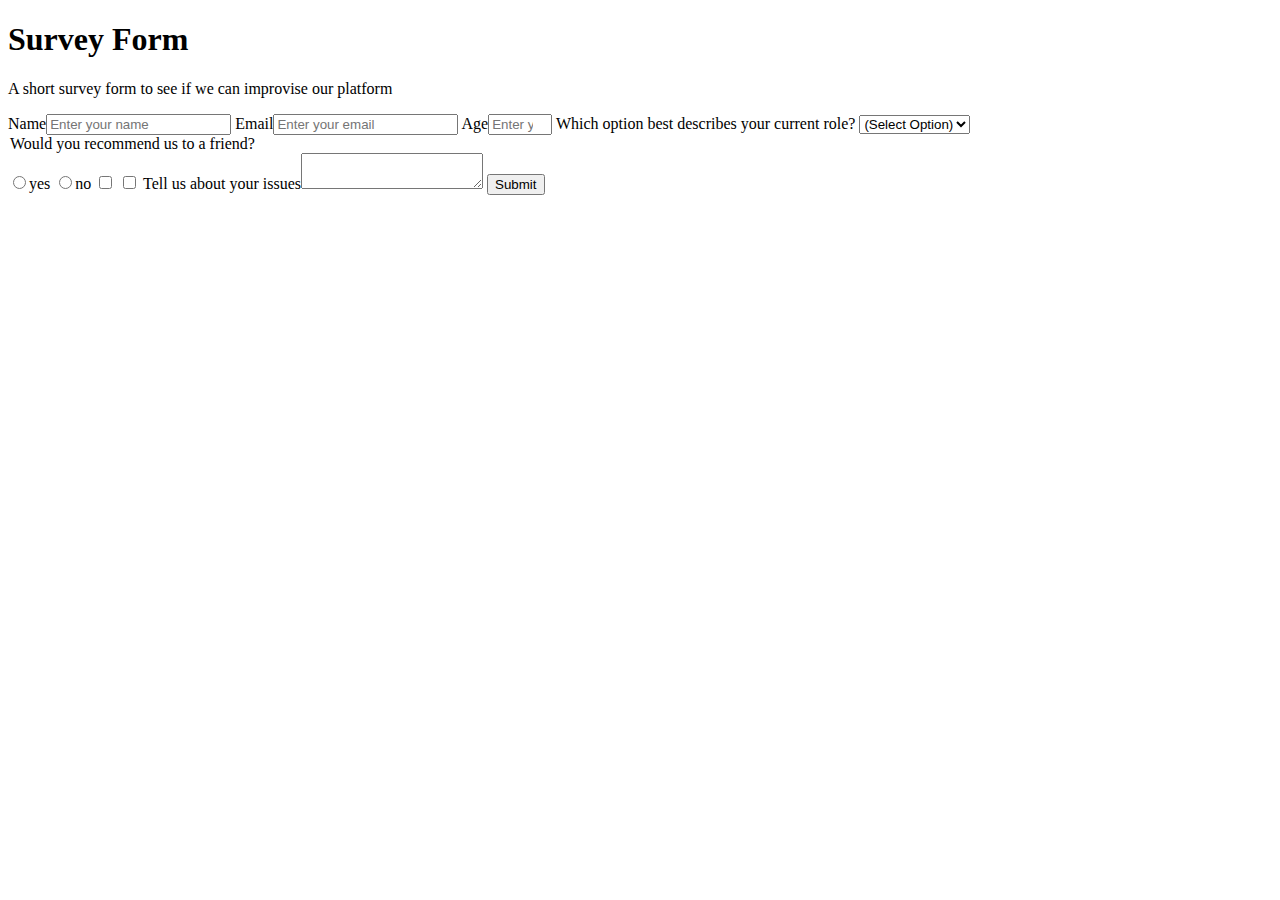
==== index.html @ e8cec782 "added html and css" ====
<!DOCTYPE html>
<html lang="en">
  <head>
    <meta charset="utf=8">
    <title>Survey Form</title>
    <link rel="stylesheet" href="styles.css"/>
  </head>
  <body>
    <h1 id="title">Survey Form</h1>
    <p id="description">A short survey form to see if we can improvise our platform</p>
    <form id="survey-form">
      <label id="name-label" >Name<input required id="name" type="text" placeholder="Enter your name"/></label>
      <label id="email-label">Email<input required id="email" type="email" placeholder="Enter your email" >
      <label id="number-label">Age<input id="number" type="number" min="13" max="120" placeholder="Enter your age" /></label>
      <label>Which option best describes your current role?
        <select id="dropdown">
          <option value="">(Select Option)</option>
          <option value="1">Student</option>
          <option value="2">Part Time</option>
          <option value="3">Other</option>
        </select>
      </label>
      <legend>Would you recommend us to a friend?</legend>
      <label>
        <input id="yes-no" type="radio" name="recommendation" value="1"></input>yes
      </label>
      <label>
        <input id="no-yes" type="radio" name="recommendation" value="2"></input>no
      </label>
      <label><input type="checkbox" value="1"/></label>
      <label><input type="checkbox" value="2" /></label>
      <label>Tell us about your issues<textarea></textarea></label>
      <label><input id="submit" type="submit"></input></label>
    </form>
  </body>
</html>
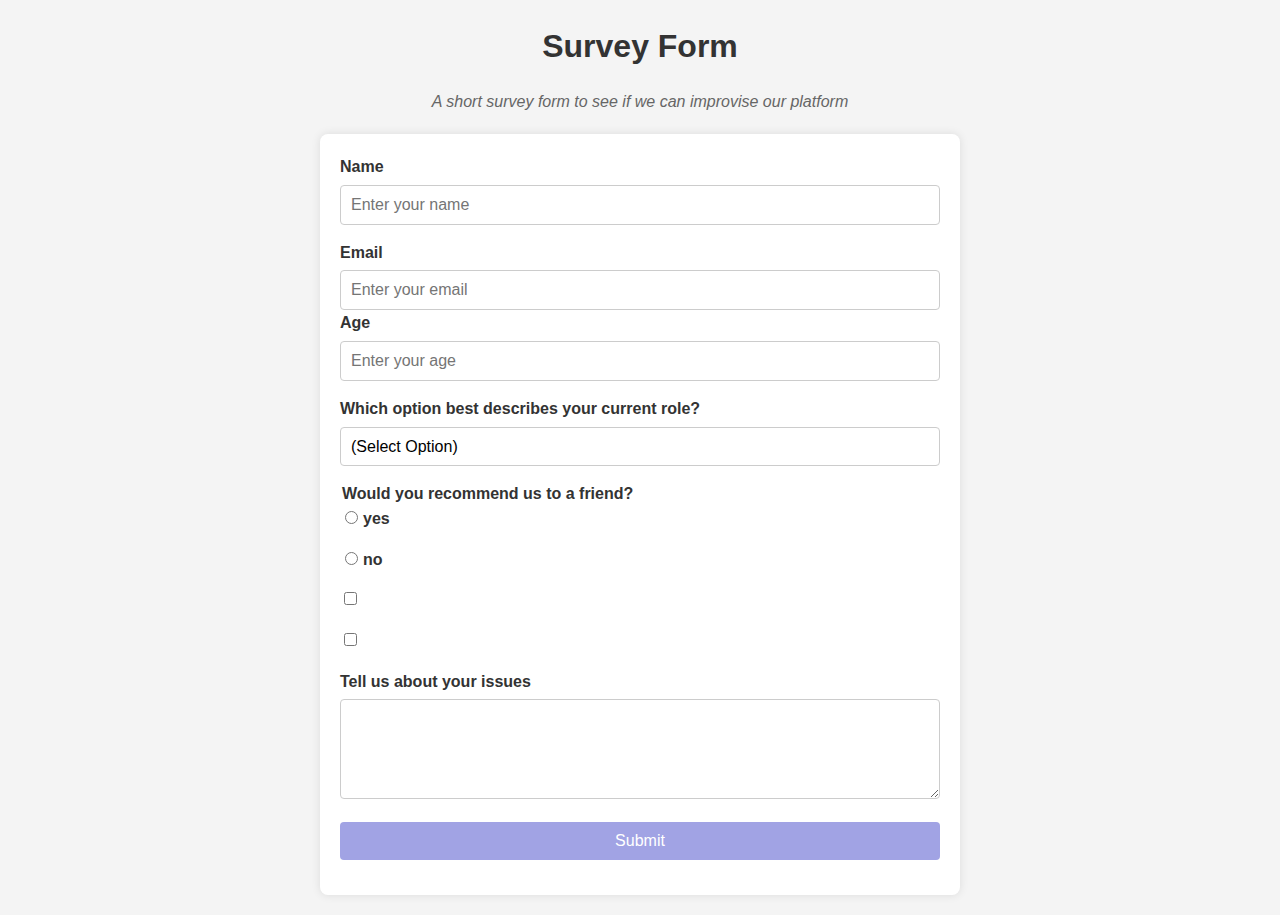
==== commit 035d9c96: "added new html file, tweaks code in css and html" ====
--- a/index.html
+++ b/index.html
@@ -3,7 +3,7 @@
   <head>
     <meta charset="utf=8">
     <title>Survey Form</title>
-    <link rel="stylesheet" href="styles.css"/>
+    <link rel="stylesheet" href="style.css"/>
   </head>
   <body>
     <h1 id="title">Survey Form</h1>
--- a/style.css
+++ b/style.css
@@ -0,0 +1,113 @@
+/* General Styles */
+body {
+    font-family: Arial, sans-serif;
+    background-color: #f4f4f4;
+    color: #333;
+    margin: 0;
+    padding: 0;
+    line-height: 1.6;
+  }
+  
+  /* Container for the form */
+  #survey-form {
+    background-color: #fff;
+    max-width: 600px;
+    margin: 20px auto;
+    padding: 20px;
+    border-radius: 8px;
+    box-shadow: 0 0 10px rgba(0, 0, 0, 0.1);
+  }
+  
+  /* Title and Description */
+  #title {
+    text-align: center;
+    color: #333;
+    margin-bottom: 10px;
+  }
+  
+  #description {
+    text-align: center;
+    color: #666;
+    font-style: italic;
+    margin-bottom: 20px;
+  }
+  
+  /* Labels and Inputs */
+  label {
+    display: block;
+    margin-bottom: 15px;
+    font-weight: bold;
+  }
+  
+  input[type="text"],
+  input[type="email"],
+  input[type="number"],
+  select,
+  textarea {
+    width: 100%;
+    padding: 10px;
+    margin-top: 5px;
+    border: 1px solid #ccc;
+    border-radius: 4px;
+    font-size: 16px;
+    box-sizing: border-box;
+  }
+  
+  input[type="text"]:focus,
+  input[type="email"]:focus,
+  input[type="number"]:focus,
+  select:focus,
+  textarea:focus {
+    border-color: #66afe9;
+    outline: none;
+    box-shadow: 0 0 5px rgba(102, 175, 233, 0.6);
+  }
+  
+  /* Radio Buttons and Checkboxes */
+  input[type="radio"],
+  input[type="checkbox"] {
+    margin-right: 10px;
+  }
+  
+  /* Radio and Checkbox Labels */
+  label > input[type="radio"],
+  label > input[type="checkbox"] {
+    margin-right: 5px;
+  }
+  
+  /* Dropdown */
+  select {
+    appearance: none;
+    background-color: #fff;
+    cursor: pointer;
+  }
+  
+  /* Textarea */
+  textarea {
+    resize: vertical;
+    min-height: 100px;
+  }
+  
+  /* Submit Button */
+  #submit {
+    background-color: #a1a3e4;
+    color: #fff;
+    border: none;
+    padding: 10px 20px;
+    font-size: 16px;
+    border-radius: 4px;
+    cursor: pointer;
+    width: 100%;
+  }
+  
+  #submit:hover {
+    background-color: #218838;
+  }
+  
+  /* Responsive Design */
+  @media (max-width: 768px) {
+    #survey-form {
+      margin: 10px;
+      padding: 15px;
+    }
+  }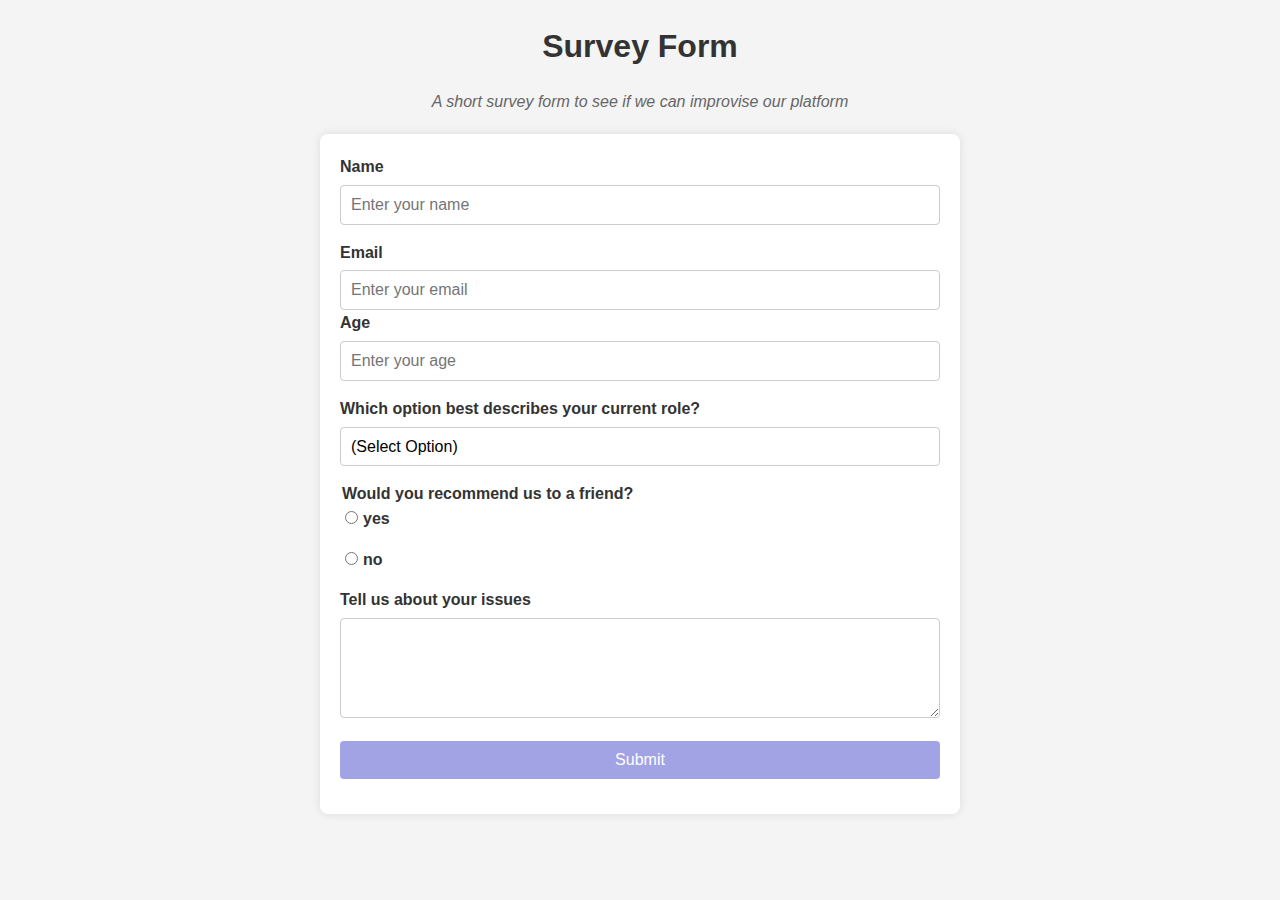
==== commit 8d43e90f: "Update index.html with right version" ====
--- a/index.html
+++ b/index.html
@@ -8,10 +8,10 @@
   <body>
     <h1 id="title">Survey Form</h1>
     <p id="description">A short survey form to see if we can improvise our platform</p>
-    <form id="survey-form">
+    <form id="survey-form" action="thankyou.html" method="post" netlify>
       <label id="name-label" >Name<input required id="name" type="text" placeholder="Enter your name"/></label>
       <label id="email-label">Email<input required id="email" type="email" placeholder="Enter your email" >
-      <label id="number-label">Age<input id="number" type="number" min="13" max="120" placeholder="Enter your age" /></label>
+      <label id="number-label">Age<input id="number" type="number" min="0" max="120" placeholder="Enter your age" /></label>
       <label>Which option best describes your current role?
         <select id="dropdown">
           <option value="">(Select Option)</option>
@@ -26,9 +26,7 @@
       </label>
       <label>
         <input id="no-yes" type="radio" name="recommendation" value="2"></input>no
-      </label>
-      <label><input type="checkbox" value="1"/></label>
-      <label><input type="checkbox" value="2" /></label>
+      </label> 
       <label>Tell us about your issues<textarea></textarea></label>
       <label><input id="submit" type="submit"></input></label>
     </form>
